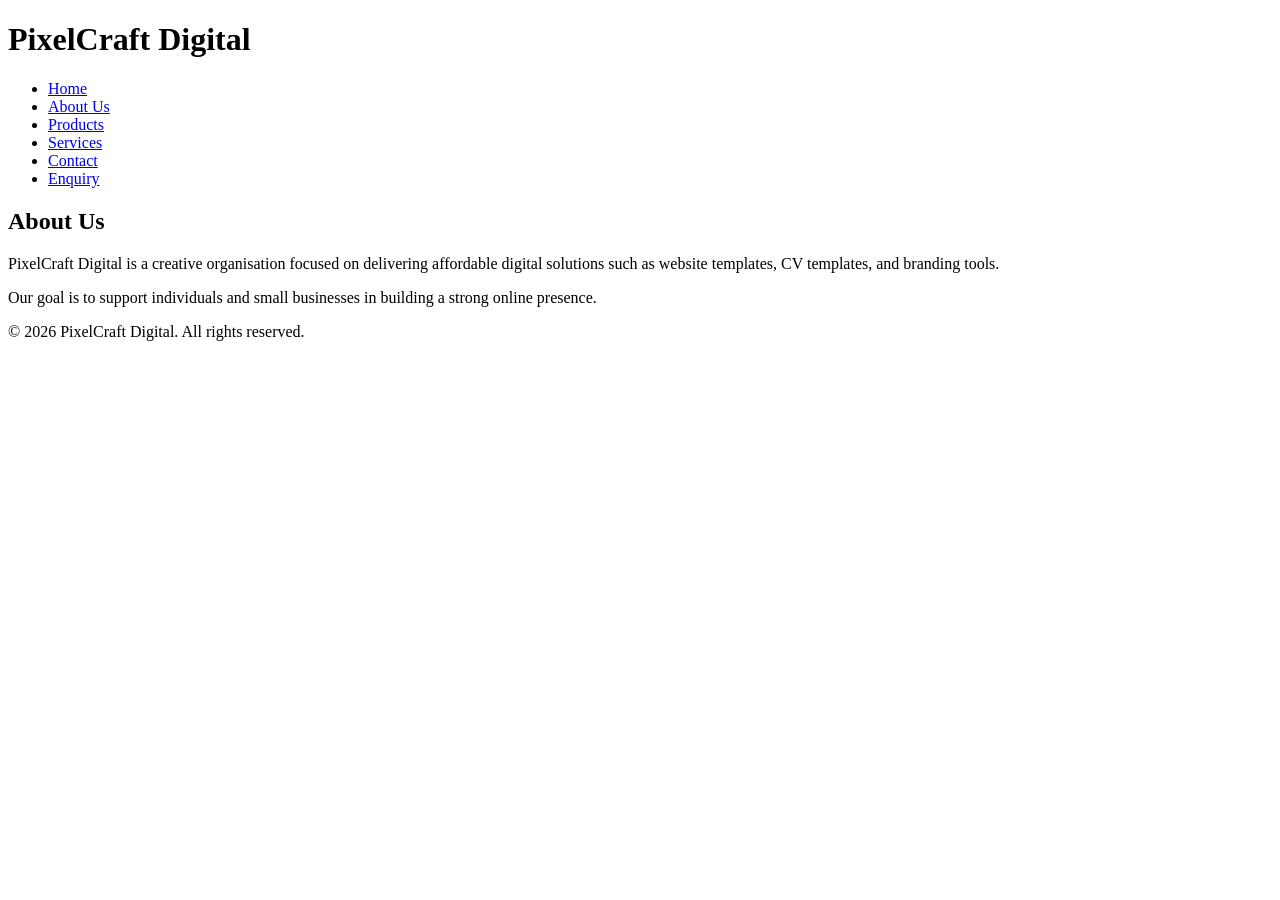
==== pages/about.html @ 14c9a426 "Initial commit" ====
<!DOCTYPE html>
<html lang="en">
<head>
    <meta charset="UTF-8">
    <title>About Us | PixelCraft Digital</title>
</head>
<body>

<header>
    <h1>PixelCraft Digital</h1>
    <nav>
        <ul>
            <li><a href="index.html">Home</a></li>
            <li><a href="about.html">About Us</a></li>
            <li><a href="products.html">Products</a></li>
            <li><a href="services.html">Services</a></li>
            <li><a href="contact.html">Contact</a></li>
            <li><a href="enquiry.html">Enquiry</a></li>
        </ul>
    </nav>
</header>

<main>
    <h2>About Us</h2>
    <p>
        PixelCraft Digital is a creative organisation focused on
        delivering affordable digital solutions such as website
        templates, CV templates, and branding tools.
    </p>

    <p>
        Our goal is to support individuals and small businesses
        in building a strong online presence.
    </p>
</main>

<footer>
    <p>&copy; 2026 PixelCraft Digital. All rights reserved.</p>
</footer>

</body>
</html>
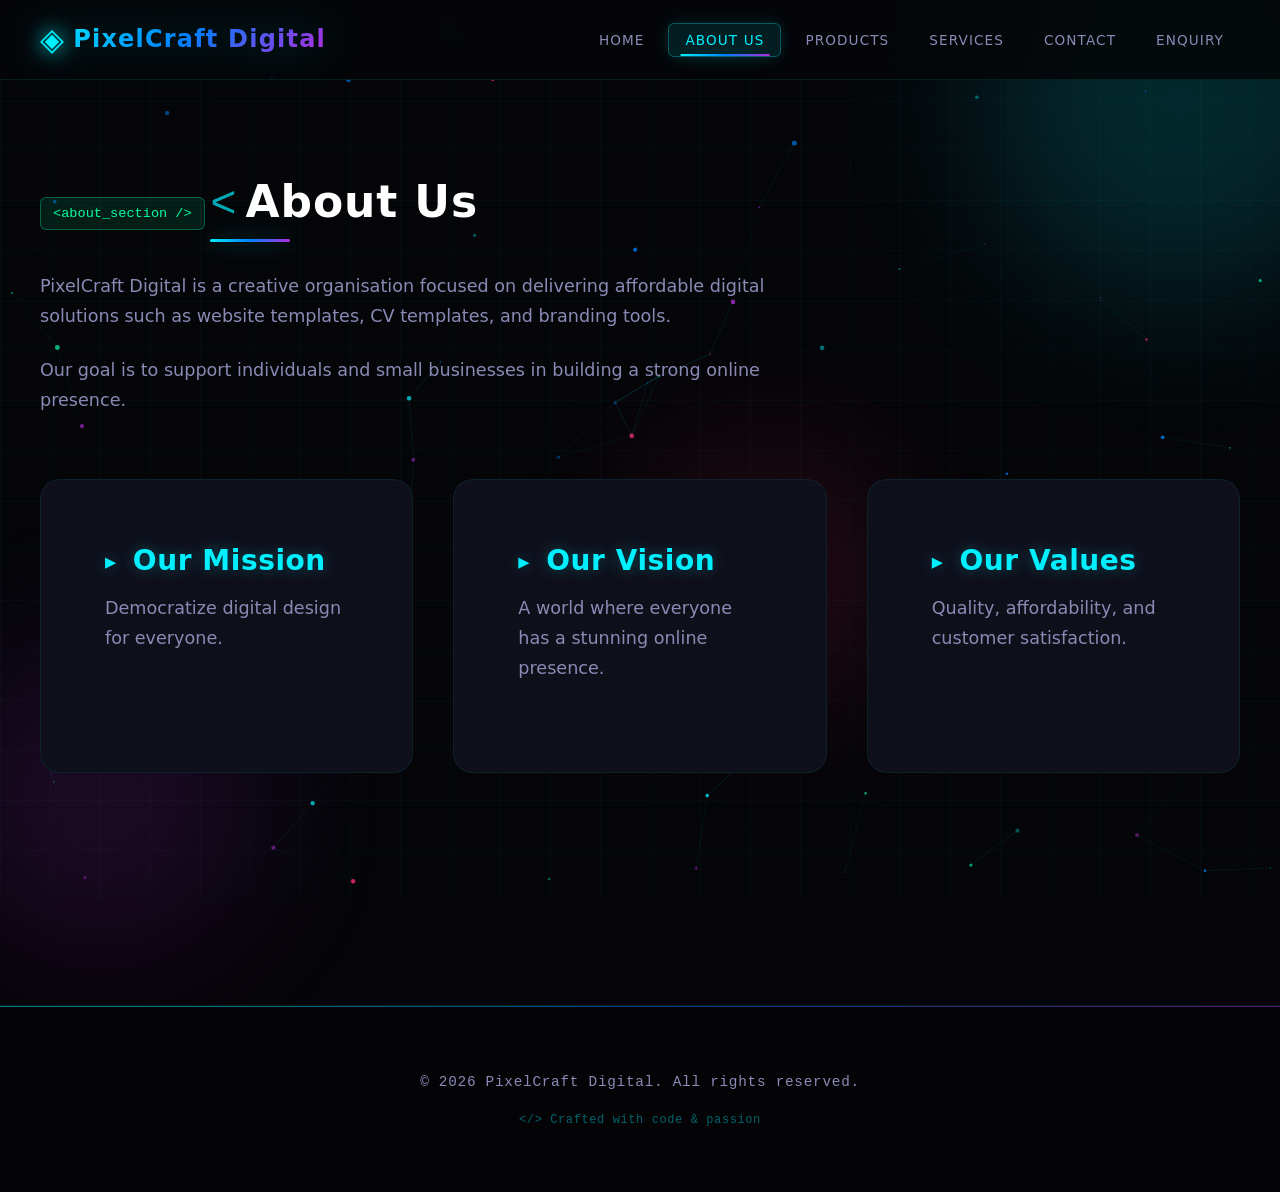
==== commit 47b367e6: "Added login details" ====
--- a/pages/about.html
+++ b/pages/about.html
@@ -2,41 +2,77 @@
 <html lang="en">
 <head>
     <meta charset="UTF-8">
+    <meta name="viewport" content="width=device-width, initial-scale=1.0">
     <title>About Us | PixelCraft Digital</title>
+    <link rel="stylesheet" href="../assets/css/styles.css">
+<base target="_blank">
 </head>
 <body>
 
-<header>
-    <h1>PixelCraft Digital</h1>
-    <nav>
-        <ul>
-            <li><a href="index.html">Home</a></li>
-            <li><a href="about.html">About Us</a></li>
-            <li><a href="products.html">Products</a></li>
-            <li><a href="services.html">Services</a></li>
-            <li><a href="contact.html">Contact</a></li>
-            <li><a href="enquiry.html">Enquiry</a></li>
-        </ul>
-    </nav>
-</header>
+    <!-- Floating Background Orbs -->
+    <div class="bg-orb bg-orb-1"></div>
+    <div class="bg-orb bg-orb-2"></div>
+    <div class="bg-orb bg-orb-3"></div>
 
-<main>
-    <h2>About Us</h2>
-    <p>
-        PixelCraft Digital is a creative organisation focused on
-        delivering affordable digital solutions such as website
-        templates, CV templates, and branding tools.
-    </p>
+    <header>
+        <div class="container">
+            <h1>PixelCraft Digital</h1>
+            <nav aria-label="Main navigation">
+                <ul>
+                    <li><a href="../index.html">Home</a></li>
+                    <li><a href="about.html" aria-current="page">About Us</a></li>
+                    <li><a href="products.html">Products</a></li>
+                    <li><a href="services.html">Services</a></li>
+                    <li><a href="contact.html">Contact</a></li>
+                    <li><a href="enquiry.html">Enquiry</a></li>
+                </ul>
+            </nav>
+        </div>
+    </header>
 
-    <p>
-        Our goal is to support individuals and small businesses
-        in building a strong online presence.
-    </p>
-</main>
+    <main>
+        <div class="container">
+            <section>
+                <span class="tech-tag">&lt;about_section /&gt;</span>
+                <h2>About Us</h2>
+                
+                <p>
+                    PixelCraft Digital is a creative organisation focused on
+                    delivering affordable digital solutions such as website
+                    templates, CV templates, and branding tools.
+                </p>
 
-<footer>
-    <p>&copy; 2026 PixelCraft Digital. All rights reserved.</p>
-</footer>
+                <p>
+                    Our goal is to support individuals and small businesses
+                    in building a strong online presence.
+                </p>
 
+                <div class="grid mt-xl">
+                    <article>
+                        <h3>Our Mission</h3>
+                        <p>Democratize digital design for everyone.</p>
+                    </article>
+                    <article>
+                        <h3>Our Vision</h3>
+                        <p>A world where everyone has a stunning online presence.</p>
+                    </article>
+                    <article>
+                        <h3>Our Values</h3>
+                        <p>Quality, affordability, and customer satisfaction.</p>
+                    </article>
+                </div>
+
+            </section>
+        </div>
+    </main>
+
+    <footer>
+        <div class="container">
+            <p>&copy; 2026 PixelCraft Digital. All rights reserved.</p>
+            <p class="footer-tech-line">&lt;/&gt; Crafted with code & passion</p>
+        </div>
+    </footer>
+
+    <script src="../assets/js/scripts.js"></script>
 </body>
 </html>
--- a/assets/css/styles.css
+++ b/assets/css/styles.css
@@ -0,0 +1,1473 @@
+/* ============================================
+   PixelCraft Digital - PROFESSIONAL TECHY THEME
+   Cyberpunk-inspired | Animated Backgrounds | Neon Accents
+   ============================================ */
+
+/* ---- CSS Custom Properties ---- */
+:root {
+    /* Neon Color Palette */
+    --neon-cyan: #00f0ff;
+    --neon-blue: #0080ff;
+    --neon-purple: #b829dd;
+    --neon-pink: #ff2a6d;
+    --neon-green: #05ffa1;
+    --neon-yellow: #ffd700;
+
+    /* Dark Theme Base */
+    --bg-deep: #050508;
+    --bg-dark: #0a0a12;
+    --bg-card: #0f0f1a;
+    --bg-card-hover: #141420;
+    --bg-glass: rgba(15, 15, 26, 0.85);
+
+    /* Text Colors */
+    --text-primary: #e0e0ff;
+    --text-secondary: #8a8ab5;
+    --text-muted: #5a5a7a;
+    --text-bright: #ffffff;
+
+    /* Gradients */
+    --gradient-cyber: linear-gradient(135deg, var(--neon-cyan), var(--neon-blue), var(--neon-purple));
+    --gradient-heat: linear-gradient(135deg, var(--neon-pink), var(--neon-purple), var(--neon-blue));
+    --gradient-matrix: linear-gradient(180deg, transparent, rgba(5, 255, 161, 0.03));
+
+    /* Glow Effects */
+    --glow-cyan: 0 0 20px rgba(0, 240, 255, 0.4), 0 0 40px rgba(0, 240, 255, 0.2);
+    --glow-blue: 0 0 20px rgba(0, 128, 255, 0.4), 0 0 40px rgba(0, 128, 255, 0.2);
+    --glow-purple: 0 0 20px rgba(184, 41, 221, 0.4), 0 0 40px rgba(184, 41, 221, 0.2);
+    --glow-pink: 0 0 20px rgba(255, 42, 109, 0.4), 0 0 40px rgba(255, 42, 109, 0.2);
+
+    /* Typography */
+    --font-heading: 'Orbitron', 'Segoe UI', system-ui, sans-serif;
+    --font-body: 'Rajdhani', 'Segoe UI', system-ui, sans-serif;
+    --font-mono: 'JetBrains Mono', 'Fira Code', monospace;
+
+    /* Spacing */
+    --space-xs: 0.5rem;
+    --space-sm: 1rem;
+    --space-md: 1.5rem;
+    --space-lg: 2.5rem;
+    --space-xl: 4rem;
+    --space-2xl: 6rem;
+
+    /* Layout */
+    --max-width: 1300px;
+    --header-height: 80px;
+    --radius-sm: 6px;
+    --radius-md: 12px;
+    --radius-lg: 20px;
+    --radius-full: 9999px;
+
+    /* Transitions */
+    --transition-fast: 200ms cubic-bezier(0.4, 0, 0.2, 1);
+    --transition-base: 400ms cubic-bezier(0.4, 0, 0.2, 1);
+    --transition-slow: 700ms cubic-bezier(0.4, 0, 0.2, 1);
+}
+
+/* ============================================
+   IMPORT GOOGLE FONTS
+   ============================================ */
+@import url('https://fonts.googleapis.com/css2?family=Orbitron:wght@400;500;600;700;800;900&family=Rajdhani:wght@300;400;500;600;700&family=JetBrains+Mono:wght@400;500;600&display=swap');
+
+/* ============================================
+   RESET & BASE
+   ============================================ */
+*, *::before, *::after {
+    box-sizing: border-box;
+    margin: 0;
+    padding: 0;
+}
+
+html {
+    scroll-behavior: smooth;
+    font-size: 16px;
+    scrollbar-width: thin;
+    scrollbar-color: var(--neon-cyan) var(--bg-deep);
+}
+
+body {
+    font-family: var(--font-body);
+    font-size: 1.1rem;
+    line-height: 1.7;
+    color: var(--text-primary);
+    background: var(--bg-deep);
+    min-height: 100vh;
+    overflow-x: hidden;
+    -webkit-font-smoothing: antialiased;
+}
+
+/* Custom Scrollbar */
+::-webkit-scrollbar {
+    width: 8px;
+}
+::-webkit-scrollbar-track {
+    background: var(--bg-deep);
+}
+::-webkit-scrollbar-thumb {
+    background: linear-gradient(180deg, var(--neon-cyan), var(--neon-purple));
+    border-radius: var(--radius-full);
+}
+::-webkit-scrollbar-thumb:hover {
+    background: linear-gradient(180deg, var(--neon-blue), var(--neon-pink));
+}
+
+img {
+    max-width: 100%;
+    height: auto;
+    display: block;
+}
+
+a {
+    color: var(--neon-cyan);
+    text-decoration: none;
+    transition: all var(--transition-fast);
+    position: relative;
+}
+
+a:hover {
+    color: var(--neon-blue);
+    text-shadow: 0 0 10px rgba(0, 240, 255, 0.5);
+}
+
+a:focus-visible {
+    outline: 2px solid var(--neon-cyan);
+    outline-offset: 3px;
+    border-radius: var(--radius-sm);
+}
+
+/* ============================================
+   ANIMATED BACKGROUND - PARTICLE CANVAS
+   ============================================ */
+#particle-canvas {
+    position: fixed;
+    top: 0;
+    left: 0;
+    width: 100%;
+    height: 100%;
+    z-index: -1;
+    pointer-events: none;
+}
+
+/* Grid Background Overlay */
+body::before {
+    content: '';
+    position: fixed;
+    top: 0;
+    left: 0;
+    width: 100%;
+    height: 100%;
+    background-image: 
+        linear-gradient(rgba(0, 240, 255, 0.03) 1px, transparent 1px),
+        linear-gradient(90deg, rgba(0, 240, 255, 0.03) 1px, transparent 1px);
+    background-size: 50px 50px;
+    z-index: -1;
+    pointer-events: none;
+    animation: gridPulse 8s ease-in-out infinite;
+}
+
+@keyframes gridPulse {
+    0%, 100% { opacity: 0.5; }
+    50% { opacity: 1; }
+}
+
+/* Scanline Effect */
+body::after {
+    content: '';
+    position: fixed;
+    top: 0;
+    left: 0;
+    width: 100%;
+    height: 100%;
+    background: repeating-linear-gradient(
+        0deg,
+        transparent,
+        transparent 2px,
+        rgba(0, 240, 255, 0.015) 2px,
+        rgba(0, 240, 255, 0.015) 4px
+    );
+    z-index: 9999;
+    pointer-events: none;
+    opacity: 0.6;
+}
+
+/* Floating Orbs Background */
+.bg-orb {
+    position: fixed;
+    border-radius: 50%;
+    filter: blur(80px);
+    opacity: 0.15;
+    z-index: -2;
+    pointer-events: none;
+    animation: orbFloat 20s ease-in-out infinite;
+}
+
+.bg-orb-1 {
+    width: 400px;
+    height: 400px;
+    background: var(--neon-cyan);
+    top: -100px;
+    right: -100px;
+    animation-delay: 0s;
+}
+
+.bg-orb-2 {
+    width: 300px;
+    height: 300px;
+    background: var(--neon-purple);
+    bottom: -50px;
+    left: -50px;
+    animation-delay: -7s;
+}
+
+.bg-orb-3 {
+    width: 250px;
+    height: 250px;
+    background: var(--neon-pink);
+    top: 50%;
+    left: 50%;
+    animation-delay: -14s;
+}
+
+@keyframes orbFloat {
+    0%, 100% { transform: translate(0, 0) scale(1); }
+    25% { transform: translate(30px, -30px) scale(1.1); }
+    50% { transform: translate(-20px, 20px) scale(0.95); }
+    75% { transform: translate(20px, 10px) scale(1.05); }
+}
+
+/* ============================================
+   TYPOGRAPHY
+   ============================================ */
+h1, h2, h3, h4, h5, h6 {
+    font-family: var(--font-heading);
+    font-weight: 700;
+    line-height: 1.2;
+    color: var(--text-bright);
+    letter-spacing: 0.02em;
+}
+
+h1 {
+    font-size: clamp(2.5rem, 6vw, 4.5rem);
+    background: var(--gradient-cyber);
+    -webkit-background-clip: text;
+    -webkit-text-fill-color: transparent;
+    background-clip: text;
+    text-shadow: none;
+    filter: drop-shadow(0 0 20px rgba(0, 240, 255, 0.3));
+}
+
+h2 {
+    font-size: clamp(1.75rem, 4vw, 2.75rem);
+    position: relative;
+    display: inline-block;
+    margin-bottom: var(--space-lg);
+}
+
+h2::after {
+    content: '';
+    position: absolute;
+    bottom: -10px;
+    left: 0;
+    width: 80px;
+    height: 3px;
+    background: var(--gradient-cyber);
+    border-radius: var(--radius-full);
+    box-shadow: var(--glow-cyan);
+}
+
+h2::before {
+    content: '<';
+    color: var(--neon-cyan);
+    margin-right: var(--space-xs);
+    font-family: var(--font-mono);
+    font-weight: 400;
+    opacity: 0.7;
+}
+
+h3 {
+    font-size: clamp(1.25rem, 3vw, 1.75rem);
+    color: var(--neon-cyan);
+    text-shadow: 0 0 15px rgba(0, 240, 255, 0.3);
+}
+
+p {
+    margin-bottom: var(--space-md);
+    color: var(--text-secondary);
+    max-width: 70ch;
+}
+
+/* Techy text decoration */
+.tech-tag {
+    font-family: var(--font-mono);
+    font-size: 0.85rem;
+    color: var(--neon-green);
+    background: rgba(5, 255, 161, 0.1);
+    border: 1px solid rgba(5, 255, 161, 0.3);
+    padding: 4px 12px;
+    border-radius: var(--radius-sm);
+    display: inline-block;
+    margin-bottom: var(--space-sm);
+}
+
+/* ============================================
+   LAYOUT
+   ============================================ */
+.container {
+    width: 100%;
+    max-width: var(--max-width);
+    margin: 0 auto;
+    padding: 0 var(--space-lg);
+    position: relative;
+    z-index: 1;
+}
+
+/* ============================================
+   HEADER & NAVIGATION
+   ============================================ */
+header {
+    background: rgba(5, 5, 8, 0.85);
+    backdrop-filter: blur(20px);
+    -webkit-backdrop-filter: blur(20px);
+    border-bottom: 1px solid rgba(0, 240, 255, 0.1);
+    color: var(--text-bright);
+    padding: 0;
+    position: sticky;
+    top: 0;
+    z-index: 1000;
+    height: var(--header-height);
+    display: flex;
+    align-items: center;
+}
+
+header .container {
+    display: flex;
+    align-items: center;
+    justify-content: space-between;
+    width: 100%;
+}
+
+header h1 {
+    font-size: clamp(1.1rem, 2.5vw, 1.5rem);
+    margin: 0;
+    font-weight: 800;
+    letter-spacing: 0.05em;
+    background: var(--gradient-cyber);
+    -webkit-background-clip: text;
+    -webkit-text-fill-color: transparent;
+    background-clip: text;
+    display: flex;
+    align-items: center;
+    gap: var(--space-xs);
+}
+
+header h1::before {
+    content: '◈';
+    font-size: 1.3em;
+    -webkit-text-fill-color: var(--neon-cyan);
+    filter: drop-shadow(0 0 10px var(--neon-cyan));
+    animation: logoPulse 3s ease-in-out infinite;
+}
+
+@keyframes logoPulse {
+    0%, 100% { filter: drop-shadow(0 0 5px var(--neon-cyan)); opacity: 1; }
+    50% { filter: drop-shadow(0 0 20px var(--neon-cyan)); opacity: 0.8; }
+}
+
+/* Navigation */
+nav ul {
+    list-style: none;
+    display: flex;
+    align-items: center;
+    gap: var(--space-xs);
+}
+
+nav a {
+    color: var(--text-secondary);
+    font-family: var(--font-heading);
+    font-size: 0.85rem;
+    font-weight: 500;
+    padding: var(--space-xs) var(--space-sm);
+    border-radius: var(--radius-sm);
+    transition: all var(--transition-fast);
+    text-transform: uppercase;
+    letter-spacing: 0.08em;
+    position: relative;
+    overflow: hidden;
+}
+
+nav a::before {
+    content: '';
+    position: absolute;
+    bottom: 0;
+    left: 50%;
+    width: 0;
+    height: 2px;
+    background: var(--gradient-cyber);
+    transition: all var(--transition-fast);
+    transform: translateX(-50%);
+    box-shadow: var(--glow-cyan);
+}
+
+nav a:hover,
+nav a:focus {
+    color: var(--neon-cyan);
+    text-shadow: 0 0 10px rgba(0, 240, 255, 0.5);
+    text-decoration: none;
+    background: rgba(0, 240, 255, 0.05);
+}
+
+nav a:hover::before,
+nav a:focus::before {
+    width: 80%;
+}
+
+nav a[aria-current="page"] {
+    color: var(--neon-cyan);
+    background: rgba(0, 240, 255, 0.1);
+    border: 1px solid rgba(0, 240, 255, 0.3);
+    box-shadow: 0 0 15px rgba(0, 240, 255, 0.15);
+}
+
+nav a[aria-current="page"]::before {
+    width: 80%;
+}
+
+/* Header tagline */
+header > .container > p {
+    display: none;
+}
+
+/* Mobile Menu Toggle */
+.menu-toggle {
+    display: none;
+    background: transparent;
+    border: 2px solid var(--neon-cyan);
+    color: var(--neon-cyan);
+    padding: 8px 12px;
+    border-radius: var(--radius-sm);
+    cursor: pointer;
+    font-size: 1.25rem;
+    font-family: var(--font-heading);
+    transition: all var(--transition-fast);
+    box-shadow: 0 0 10px rgba(0, 240, 255, 0.2);
+}
+
+.menu-toggle:hover {
+    background: rgba(0, 240, 255, 0.1);
+    box-shadow: var(--glow-cyan);
+}
+
+/* ============================================
+   MAIN CONTENT
+   ============================================ */
+main {
+    min-height: calc(100vh - var(--header-height) - 250px);
+    padding: var(--space-2xl) 0;
+    position: relative;
+}
+
+main .container > section {
+    margin-bottom: var(--space-2xl);
+}
+
+/* ============================================
+   HERO SECTION
+   ============================================ */
+#home {
+    position: relative;
+}
+
+#home figure {
+    position: relative;
+    border-radius: var(--radius-lg);
+    overflow: hidden;
+    box-shadow: 
+        0 20px 60px rgba(0, 0, 0, 0.5),
+        0 0 40px rgba(0, 240, 255, 0.1);
+    border: 1px solid rgba(0, 240, 255, 0.15);
+    margin-bottom: var(--space-2xl);
+    transform: perspective(1000px) rotateX(2deg);
+    transition: transform var(--transition-slow);
+}
+
+#home figure:hover {
+    transform: perspective(1000px) rotateX(0deg) scale(1.01);
+    box-shadow: 
+        0 30px 80px rgba(0, 0, 0, 0.6),
+        0 0 60px rgba(0, 240, 255, 0.15);
+}
+
+#home img {
+    width: 100%;
+    height: auto;
+    max-height: 500px;
+    object-fit: cover;
+    transition: transform var(--transition-slow);
+}
+
+#home figure:hover img {
+    transform: scale(1.05);
+}
+
+#home figcaption {
+    position: absolute;
+    bottom: 0;
+    left: 0;
+    right: 0;
+    background: linear-gradient(to top, rgba(5, 5, 8, 0.95), transparent);
+    color: var(--text-bright);
+    padding: var(--space-xl) var(--space-lg) var(--space-lg);
+    font-size: 1.2rem;
+    font-weight: 600;
+    font-family: var(--font-heading);
+    letter-spacing: 0.05em;
+    text-shadow: 0 0 20px rgba(0, 240, 255, 0.5);
+}
+
+/* Hero text section */
+#home + section {
+    text-align: center;
+    padding: var(--space-xl) 0;
+}
+
+#home + section h2 {
+    display: inline-block;
+}
+
+#home + section h2::after {
+    left: 50%;
+    transform: translateX(-50%);
+}
+
+#home + section p {
+    margin: 0 auto;
+    font-size: 1.2rem;
+    color: var(--text-secondary);
+}
+
+/* ============================================
+   GLASSMORPHISM CARDS
+   ============================================ */
+.glass-card {
+    background: var(--bg-glass);
+    backdrop-filter: blur(20px);
+    -webkit-backdrop-filter: blur(20px);
+    border: 1px solid rgba(0, 240, 255, 0.1);
+    border-radius: var(--radius-lg);
+    padding: var(--space-xl);
+    position: relative;
+    overflow: hidden;
+    transition: all var(--transition-base);
+}
+
+.glass-card::before {
+    content: '';
+    position: absolute;
+    top: 0;
+    left: -100%;
+    width: 100%;
+    height: 100%;
+    background: linear-gradient(90deg, transparent, rgba(0, 240, 255, 0.05), transparent);
+    transition: left var(--transition-slow);
+}
+
+.glass-card:hover::before {
+    left: 100%;
+}
+
+.glass-card:hover {
+    border-color: rgba(0, 240, 255, 0.3);
+    box-shadow: 
+        0 20px 40px rgba(0, 0, 0, 0.4),
+        0 0 30px rgba(0, 240, 255, 0.1);
+    transform: translateY(-5px);
+}
+
+/* Corner accents */
+.glass-card::after {
+    content: '';
+    position: absolute;
+    top: -1px;
+    right: -1px;
+    width: 30px;
+    height: 30px;
+    border-top: 2px solid var(--neon-cyan);
+    border-right: 2px solid var(--neon-cyan);
+    border-radius: 0 var(--radius-lg) 0 0;
+    opacity: 0.5;
+}
+
+/* ============================================
+   ARTICLES / PRODUCT CARDS
+   ============================================ */
+article {
+    background: var(--bg-card);
+    border-radius: var(--radius-lg);
+    padding: var(--space-xl);
+    margin-bottom: var(--space-lg);
+    border: 1px solid rgba(0, 240, 255, 0.08);
+    position: relative;
+    overflow: hidden;
+    transition: all var(--transition-base);
+}
+
+article::before {
+    content: '';
+    position: absolute;
+    top: 0;
+    left: 0;
+    right: 0;
+    height: 3px;
+    background: var(--gradient-cyber);
+    opacity: 0;
+    transition: opacity var(--transition-base);
+}
+
+article:hover {
+    background: var(--bg-card-hover);
+    border-color: rgba(0, 240, 255, 0.2);
+    box-shadow: 
+        0 20px 40px rgba(0, 0, 0, 0.4),
+        0 0 30px rgba(0, 240, 255, 0.08);
+    transform: translateY(-8px);
+}
+
+article:hover::before {
+    opacity: 1;
+    box-shadow: var(--glow-cyan);
+}
+
+article h3 {
+    margin-bottom: var(--space-sm);
+    display: flex;
+    align-items: center;
+    gap: var(--space-sm);
+}
+
+article h3::before {
+    content: '▸';
+    color: var(--neon-cyan);
+    font-size: 0.8em;
+}
+
+article p {
+    color: var(--text-secondary);
+    margin-bottom: var(--space-md);
+}
+
+article p strong {
+    color: var(--neon-yellow);
+    font-size: 1.3rem;
+    font-family: var(--font-heading);
+    text-shadow: 0 0 10px rgba(255, 215, 0, 0.3);
+}
+
+/* Product number badge */
+article .product-number {
+    position: absolute;
+    top: var(--space-md);
+    right: var(--space-md);
+    font-family: var(--font-mono);
+    font-size: 0.75rem;
+    color: var(--neon-cyan);
+    opacity: 0.5;
+}
+
+/* ============================================
+   GRID LAYOUT
+   ============================================ */
+.grid {
+    display: grid;
+    grid-template-columns: repeat(auto-fit, minmax(320px, 1fr));
+    gap: var(--space-lg);
+}
+
+/* ============================================
+   BUTTONS
+   ============================================ */
+.btn,
+button,
+input[type="submit"] {
+    display: inline-flex;
+    align-items: center;
+    justify-content: center;
+    gap: var(--space-sm);
+    background: transparent;
+    color: var(--neon-cyan);
+    border: 2px solid var(--neon-cyan);
+    padding: var(--space-sm) var(--space-lg);
+    border-radius: var(--radius-sm);
+    font-family: var(--font-heading);
+    font-size: 0.95rem;
+    font-weight: 600;
+    text-transform: uppercase;
+    letter-spacing: 0.1em;
+    cursor: pointer;
+    transition: all var(--transition-fast);
+    position: relative;
+    overflow: hidden;
+    box-shadow: 0 0 15px rgba(0, 240, 255, 0.2);
+}
+
+.btn::before,
+button::before,
+input[type="submit"]::before {
+    content: '';
+    position: absolute;
+    top: 0;
+    left: -100%;
+    width: 100%;
+    height: 100%;
+    background: linear-gradient(90deg, transparent, rgba(0, 240, 255, 0.2), transparent);
+    transition: left var(--transition-base);
+}
+
+.btn:hover::before,
+button:hover::before,
+input[type="submit"]:hover::before {
+    left: 100%;
+}
+
+.btn:hover,
+button:hover,
+input[type="submit"]:hover,
+.btn:focus,
+button:focus,
+input[type="submit"]:focus {
+    background: rgba(0, 240, 255, 0.1);
+    color: var(--text-bright);
+    box-shadow: var(--glow-cyan);
+    text-decoration: none;
+    transform: translateY(-2px);
+}
+
+.btn:active,
+button:active,
+input[type="submit"]:active {
+    transform: translateY(0);
+}
+
+/* Filled button variant */
+.btn-filled {
+    background: var(--gradient-cyber);
+    border: none;
+    color: var(--bg-deep);
+    font-weight: 700;
+}
+
+.btn-filled:hover {
+    background: var(--gradient-heat);
+    box-shadow: var(--glow-purple);
+    color: var(--bg-deep);
+}
+
+/* ============================================
+   FORMS
+   ============================================ */
+form {
+    background: var(--bg-card);
+    padding: var(--space-xl);
+    border-radius: var(--radius-lg);
+    border: 1px solid rgba(0, 240, 255, 0.1);
+    box-shadow: 0 10px 40px rgba(0, 0, 0, 0.3);
+    max-width: 600px;
+    position: relative;
+    overflow: hidden;
+}
+
+form::before {
+    content: '';
+    position: absolute;
+    top: 0;
+    left: 0;
+    right: 0;
+    height: 2px;
+    background: var(--gradient-cyber);
+    box-shadow: var(--glow-cyan);
+}
+
+label {
+    display: block;
+    font-family: var(--font-heading);
+    font-weight: 500;
+    color: var(--neon-cyan);
+    margin-bottom: var(--space-xs);
+    font-size: 0.9rem;
+    text-transform: uppercase;
+    letter-spacing: 0.08em;
+}
+
+input[type="text"],
+input[type="email"],
+input[type="tel"],
+textarea,
+select {
+    width: 100%;
+    padding: var(--space-sm) var(--space-md);
+    background: rgba(0, 0, 0, 0.3);
+    border: 1px solid rgba(0, 240, 255, 0.2);
+    border-radius: var(--radius-sm);
+    font-size: 1rem;
+    font-family: var(--font-body);
+    color: var(--text-primary);
+    transition: all var(--transition-fast);
+    margin-bottom: var(--space-lg);
+}
+
+input::placeholder,
+textarea::placeholder {
+    color: var(--text-muted);
+}
+
+input:focus,
+textarea:focus,
+select:focus {
+    outline: none;
+    border-color: var(--neon-cyan);
+    box-shadow: 0 0 15px rgba(0, 240, 255, 0.2), inset 0 0 10px rgba(0, 240, 255, 0.05);
+    background: rgba(0, 0, 0, 0.5);
+}
+
+textarea {
+    resize: vertical;
+    min-height: 140px;
+}
+
+/* Checkbox styling */
+input[type="checkbox"] {
+    width: 22px;
+    height: 22px;
+    accent-color: var(--neon-cyan);
+    cursor: pointer;
+    margin-right: var(--space-sm);
+}
+
+label:has(input[type="checkbox"]) {
+    display: flex;
+    align-items: center;
+    cursor: pointer;
+    font-weight: 500;
+    color: var(--text-secondary);
+    font-family: var(--font-body);
+    text-transform: none;
+    letter-spacing: normal;
+}
+
+/* Form error state */
+input.error,
+textarea.error {
+    border-color: var(--neon-pink);
+    box-shadow: 0 0 15px rgba(255, 42, 109, 0.2);
+}
+
+.field-error {
+    color: var(--neon-pink);
+    font-size: 0.85rem;
+    margin-top: -var(--space-md);
+    margin-bottom: var(--space-md);
+    display: block;
+    font-family: var(--font-mono);
+}
+
+/* ============================================
+   CONTACT & ADDRESS
+   ============================================ */
+address {
+    font-style: normal;
+    background: var(--bg-card);
+    padding: var(--space-xl);
+    border-radius: var(--radius-lg);
+    border: 1px solid rgba(0, 240, 255, 0.1);
+    border-left: 3px solid var(--neon-cyan);
+    box-shadow: 0 10px 40px rgba(0, 0, 0, 0.3);
+    position: relative;
+    overflow: hidden;
+}
+
+address::before {
+    content: '';
+    position: absolute;
+    top: 0;
+    left: 0;
+    width: 3px;
+    height: 100%;
+    background: var(--gradient-cyber);
+    box-shadow: var(--glow-cyan);
+}
+
+address p {
+    margin-bottom: var(--space-md);
+    display: flex;
+    align-items: center;
+    gap: var(--space-sm);
+    font-size: 1.1rem;
+}
+
+address a {
+    color: var(--neon-cyan);
+    font-weight: 600;
+    font-family: var(--font-mono);
+}
+
+address a:hover {
+    text-shadow: 0 0 10px rgba(0, 240, 255, 0.5);
+}
+
+/* ============================================
+   HORIZONTAL RULE
+   ============================================ */
+hr {
+    border: none;
+    height: 1px;
+    background: linear-gradient(90deg, transparent, var(--neon-cyan), var(--neon-purple), transparent);
+    margin: var(--space-xl) 0;
+    opacity: 0.3;
+    position: relative;
+}
+
+hr::after {
+    content: '◆';
+    position: absolute;
+    left: 50%;
+    top: 50%;
+    transform: translate(-50%, -50%);
+    color: var(--neon-cyan);
+    font-size: 0.6rem;
+    background: var(--bg-deep);
+    padding: 0 10px;
+}
+
+/* ============================================
+   FOOTER
+   ============================================ */
+footer {
+    background: rgba(5, 5, 8, 0.95);
+    border-top: 1px solid rgba(0, 240, 255, 0.1);
+    color: var(--text-muted);
+    text-align: center;
+    padding: var(--space-xl) 0;
+    position: relative;
+    overflow: hidden;
+}
+
+footer::before {
+    content: '';
+    position: absolute;
+    top: 0;
+    left: 0;
+    right: 0;
+    height: 1px;
+    background: var(--gradient-cyber);
+    opacity: 0.5;
+}
+
+footer p {
+    margin: 0 auto;
+    font-size: 0.9rem;
+    font-family: var(--font-mono);
+    letter-spacing: 0.05em;
+}
+
+footer .footer-tech-line {
+    font-family: var(--font-mono);
+    font-size: 0.75rem;
+    color: var(--neon-cyan);
+    opacity: 0.4;
+    margin-top: var(--space-sm);
+}
+
+/* ============================================
+   ANIMATED ELEMENTS
+   ============================================ */
+
+/* Glitch text effect */
+.glitch {
+    position: relative;
+}
+
+.glitch::before,
+.glitch::after {
+    content: attr(data-text);
+    position: absolute;
+    top: 0;
+    left: 0;
+    width: 100%;
+    height: 100%;
+}
+
+.glitch::before {
+    animation: glitch-1 3s infinite linear alternate-reverse;
+    color: var(--neon-pink);
+    z-index: -1;
+}
+
+.glitch::after {
+    animation: glitch-2 2s infinite linear alternate-reverse;
+    color: var(--neon-cyan);
+    z-index: -2;
+}
+
+@keyframes glitch-1 {
+    0%, 100% { clip-path: inset(0 0 0 0); transform: translate(0); }
+    20% { clip-path: inset(20% 0 60% 0); transform: translate(-3px, 2px); }
+    40% { clip-path: inset(40% 0 40% 0); transform: translate(3px, -2px); }
+    60% { clip-path: inset(60% 0 20% 0); transform: translate(-2px, 1px); }
+    80% { clip-path: inset(80% 0 0% 0); transform: translate(2px, -1px); }
+}
+
+@keyframes glitch-2 {
+    0%, 100% { clip-path: inset(0 0 0 0); transform: translate(0); }
+    20% { clip-path: inset(60% 0 20% 0); transform: translate(3px, -2px); }
+    40% { clip-path: inset(40% 0 40% 0); transform: translate(-3px, 2px); }
+    60% { clip-path: inset(20% 0 60% 0); transform: translate(2px, -1px); }
+    80% { clip-path: inset(0% 0 80% 0); transform: translate(-2px, 1px); }
+}
+
+/* Typing cursor */
+.typing-cursor::after {
+    content: '|';
+    animation: blink 1s step-end infinite;
+    color: var(--neon-cyan);
+}
+
+@keyframes blink {
+    0%, 100% { opacity: 1; }
+    50% { opacity: 0; }
+}
+
+/* Pulse ring animation */
+.pulse-ring {
+    position: relative;
+}
+
+.pulse-ring::before {
+    content: '';
+    position: absolute;
+    top: 50%;
+    left: 50%;
+    width: 100%;
+    height: 100%;
+    border: 2px solid var(--neon-cyan);
+    border-radius: inherit;
+    transform: translate(-50%, -50%);
+    animation: pulse-ring 2s ease-out infinite;
+    opacity: 0;
+}
+
+@keyframes pulse-ring {
+    0% { transform: translate(-50%, -50%) scale(1); opacity: 0.5; }
+    100% { transform: translate(-50%, -50%) scale(1.5); opacity: 0; }
+}
+
+/* Matrix rain effect container */
+.matrix-bg {
+    position: relative;
+    overflow: hidden;
+}
+
+.matrix-bg::before {
+    content: '';
+    position: absolute;
+    top: 0;
+    left: 0;
+    right: 0;
+    bottom: 0;
+    background: var(--gradient-matrix);
+    pointer-events: none;
+    z-index: 0;
+}
+
+/* Neon border glow */
+.neon-border {
+    border: 1px solid rgba(0, 240, 255, 0.3);
+    box-shadow: 
+        0 0 5px rgba(0, 240, 255, 0.2),
+        inset 0 0 5px rgba(0, 240, 255, 0.05);
+    transition: all var(--transition-fast);
+}
+
+.neon-border:hover {
+    border-color: var(--neon-cyan);
+    box-shadow: 
+        0 0 20px rgba(0, 240, 255, 0.3),
+        inset 0 0 10px rgba(0, 240, 255, 0.1);
+}
+
+/* ============================================
+   SCROLL ANIMATIONS
+   ============================================ */
+.reveal {
+    opacity: 0;
+    transform: translateY(40px);
+    transition: all var(--transition-slow);
+}
+
+.reveal.active {
+    opacity: 1;
+    transform: translateY(0);
+}
+
+.reveal-left {
+    opacity: 0;
+    transform: translateX(-60px);
+    transition: all var(--transition-slow);
+}
+
+.reveal-left.active {
+    opacity: 1;
+    transform: translateX(0);
+}
+
+.reveal-right {
+    opacity: 0;
+    transform: translateX(60px);
+    transition: all var(--transition-slow);
+}
+
+.reveal-right.active {
+    opacity: 1;
+    transform: translateX(0);
+}
+
+.reveal-scale {
+    opacity: 0;
+    transform: scale(0.9);
+    transition: all var(--transition-slow);
+}
+
+.reveal-scale.active {
+    opacity: 1;
+    transform: scale(1);
+}
+
+/* Stagger delays */
+.stagger-1 { transition-delay: 0.1s; }
+.stagger-2 { transition-delay: 0.2s; }
+.stagger-3 { transition-delay: 0.3s; }
+.stagger-4 { transition-delay: 0.4s; }
+.stagger-5 { transition-delay: 0.5s; }
+
+/* ============================================
+   LOADING SPINNER
+   ============================================ */
+.spinner {
+    width: 40px;
+    height: 40px;
+    border: 3px solid rgba(0, 240, 255, 0.1);
+    border-top-color: var(--neon-cyan);
+    border-radius: 50%;
+    animation: spin 1s linear infinite;
+}
+
+@keyframes spin {
+    to { transform: rotate(360deg); }
+}
+
+/* ============================================
+   NOTIFICATIONS
+   ============================================ */
+.notification {
+    position: fixed;
+    top: 100px;
+    right: 20px;
+    padding: 16px 24px;
+    border-radius: var(--radius-md);
+    font-family: var(--font-heading);
+    font-weight: 500;
+    z-index: 10000;
+    animation: slideInRight 0.4s ease;
+    backdrop-filter: blur(20px);
+    border: 1px solid;
+    max-width: 350px;
+}
+
+.notification.success {
+    background: rgba(5, 255, 161, 0.1);
+    border-color: var(--neon-green);
+    color: var(--neon-green);
+    box-shadow: 0 0 20px rgba(5, 255, 161, 0.2);
+}
+
+.notification.error {
+    background: rgba(255, 42, 109, 0.1);
+    border-color: var(--neon-pink);
+    color: var(--neon-pink);
+    box-shadow: 0 0 20px rgba(255, 42, 109, 0.2);
+}
+
+.notification.warning {
+    background: rgba(255, 215, 0, 0.1);
+    border-color: var(--neon-yellow);
+    color: var(--neon-yellow);
+    box-shadow: 0 0 20px rgba(255, 215, 0, 0.2);
+}
+
+.notification.info {
+    background: rgba(0, 240, 255, 0.1);
+    border-color: var(--neon-cyan);
+    color: var(--neon-cyan);
+    box-shadow: 0 0 20px rgba(0, 240, 255, 0.2);
+}
+
+@keyframes slideInRight {
+    from { opacity: 0; transform: translateX(100px); }
+    to { opacity: 1; transform: translateX(0); }
+}
+
+@keyframes slideOutRight {
+    from { opacity: 1; transform: translateX(0); }
+    to { opacity: 0; transform: translateX(100px); }
+}
+
+/* ============================================
+   CART INDICATOR
+   ============================================ */
+.cart-indicator {
+    position: fixed;
+    bottom: 30px;
+    right: 30px;
+    background: var(--bg-card);
+    border: 1px solid var(--neon-cyan);
+    color: var(--neon-cyan);
+    padding: 14px 24px;
+    border-radius: var(--radius-md);
+    font-family: var(--font-heading);
+    font-weight: 600;
+    z-index: 9999;
+    cursor: pointer;
+    box-shadow: var(--glow-cyan);
+    animation: fadeInUp 0.4s ease;
+    backdrop-filter: blur(10px);
+    transition: all var(--transition-fast);
+}
+
+.cart-indicator:hover {
+    background: rgba(0, 240, 255, 0.1);
+    transform: translateY(-3px);
+}
+
+/* ============================================
+   BACK TO TOP
+   ============================================ */
+.back-to-top {
+    position: fixed;
+    bottom: 30px;
+    left: 30px;
+    width: 50px;
+    height: 50px;
+    background: var(--bg-card);
+    border: 2px solid var(--neon-cyan);
+    color: var(--neon-cyan);
+    border-radius: 50%;
+    font-size: 20px;
+    cursor: pointer;
+    z-index: 9999;
+    opacity: 0;
+    visibility: hidden;
+    transition: all var(--transition-fast);
+    display: flex;
+    align-items: center;
+    justify-content: center;
+    box-shadow: 0 0 15px rgba(0, 240, 255, 0.2);
+    font-family: var(--font-heading);
+}
+
+.back-to-top.visible {
+    opacity: 1;
+    visibility: visible;
+}
+
+.back-to-top:hover {
+    background: rgba(0, 240, 255, 0.1);
+    box-shadow: var(--glow-cyan);
+    transform: translateY(-3px);
+}
+
+/* ============================================
+   UTILITY CLASSES
+   ============================================ */
+.text-center { text-align: center; }
+.text-right { text-align: right; }
+.text-gradient {
+    background: var(--gradient-cyber);
+    -webkit-background-clip: text;
+    -webkit-text-fill-color: transparent;
+    background-clip: text;
+}
+.text-glow {
+    text-shadow: 0 0 20px rgba(0, 240, 255, 0.5);
+}
+.mb-0 { margin-bottom: 0; }
+.mt-lg { margin-top: var(--space-lg); }
+.mt-xl { margin-top: var(--space-xl); }
+
+/* ============================================
+   RESPONSIVE DESIGN
+   ============================================ */
+@media (max-width: 768px) {
+    :root {
+        --space-xl: 2.5rem;
+        --space-lg: 1.5rem;
+        --header-height: 70px;
+    }
+
+    header .container {
+        flex-wrap: nowrap;
+    }
+
+    nav ul {
+        position: fixed;
+        top: var(--header-height);
+        left: 0;
+        right: 0;
+        background: rgba(5, 5, 8, 0.98);
+        backdrop-filter: blur(20px);
+        flex-direction: column;
+        padding: var(--space-lg);
+        gap: var(--space-xs);
+        border-bottom: 1px solid rgba(0, 240, 255, 0.1);
+        transform: translateY(-100%);
+        opacity: 0;
+        visibility: hidden;
+        transition: all var(--transition-base);
+    }
+
+    nav ul.open {
+        transform: translateY(0);
+        opacity: 1;
+        visibility: visible;
+    }
+
+    nav li {
+        width: 100%;
+    }
+
+    nav a {
+        display: block;
+        width: 100%;
+        padding: var(--space-sm);
+        text-align: center;
+        border-bottom: 1px solid rgba(0, 240, 255, 0.05);
+    }
+
+    .menu-toggle {
+        display: block;
+    }
+
+    h1 { font-size: 2rem; }
+    h2 { font-size: 1.5rem; }
+
+    .grid {
+        grid-template-columns: 1fr;
+    }
+
+    form {
+        padding: var(--space-lg);
+    }
+
+    #home figcaption {
+        font-size: 1rem;
+        padding: var(--space-lg) var(--space-md);
+    }
+
+    .bg-orb {
+        filter: blur(40px);
+        opacity: 0.1;
+    }
+}
+
+@media (max-width: 480px) {
+    html { font-size: 14px; }
+
+    .container {
+        padding: 0 var(--space-md);
+    }
+
+    article {
+        padding: var(--space-lg);
+    }
+
+    .btn,
+    button,
+    input[type="submit"] {
+        width: 100%;
+    }
+
+    .cart-indicator {
+        bottom: 20px;
+        right: 20px;
+        padding: 12px 18px;
+        font-size: 0.85rem;
+    }
+
+    .back-to-top {
+        bottom: 20px;
+        left: 20px;
+        width: 44px;
+        height: 44px;
+    }
+}
+
+/* Large screens */
+@media (min-width: 1400px) {
+    .container {
+        padding: 0 var(--space-2xl);
+    }
+}
+
+/* ============================================
+   PRINT STYLES
+   ============================================ */
+@media print {
+    header, footer, nav, .menu-toggle, .cart-indicator, .back-to-top, #particle-canvas, .bg-orb {
+        display: none !important;
+    }
+
+    body {
+        color: black;
+        background: white;
+    }
+
+    a {
+        text-decoration: underline;
+        color: black;
+    }
+
+    article {
+        break-inside: avoid;
+        box-shadow: none;
+        border: 1px solid #ccc;
+    }
+}
+
+/* ============================================
+   ACCESSIBILITY
+   ============================================ */
+@media (prefers-reduced-motion: reduce) {
+    *,
+    *::before,
+    *::after {
+        animation-duration: 0.01ms !important;
+        animation-iteration-count: 1 !important;
+        transition-duration: 0.01ms !important;
+        scroll-behavior: auto !important;
+    }
+
+    .bg-orb,
+    #particle-canvas {
+        display: none;
+    }
+}
+
+@media (prefers-contrast: high) {
+    :root {
+        --neon-cyan: #00ffff;
+        --neon-blue: #0080ff;
+        --text-primary: #ffffff;
+        --text-secondary: #cccccc;
+    }
+
+    article, form, address {
+        border: 2px solid var(--neon-cyan);
+    }
+}
